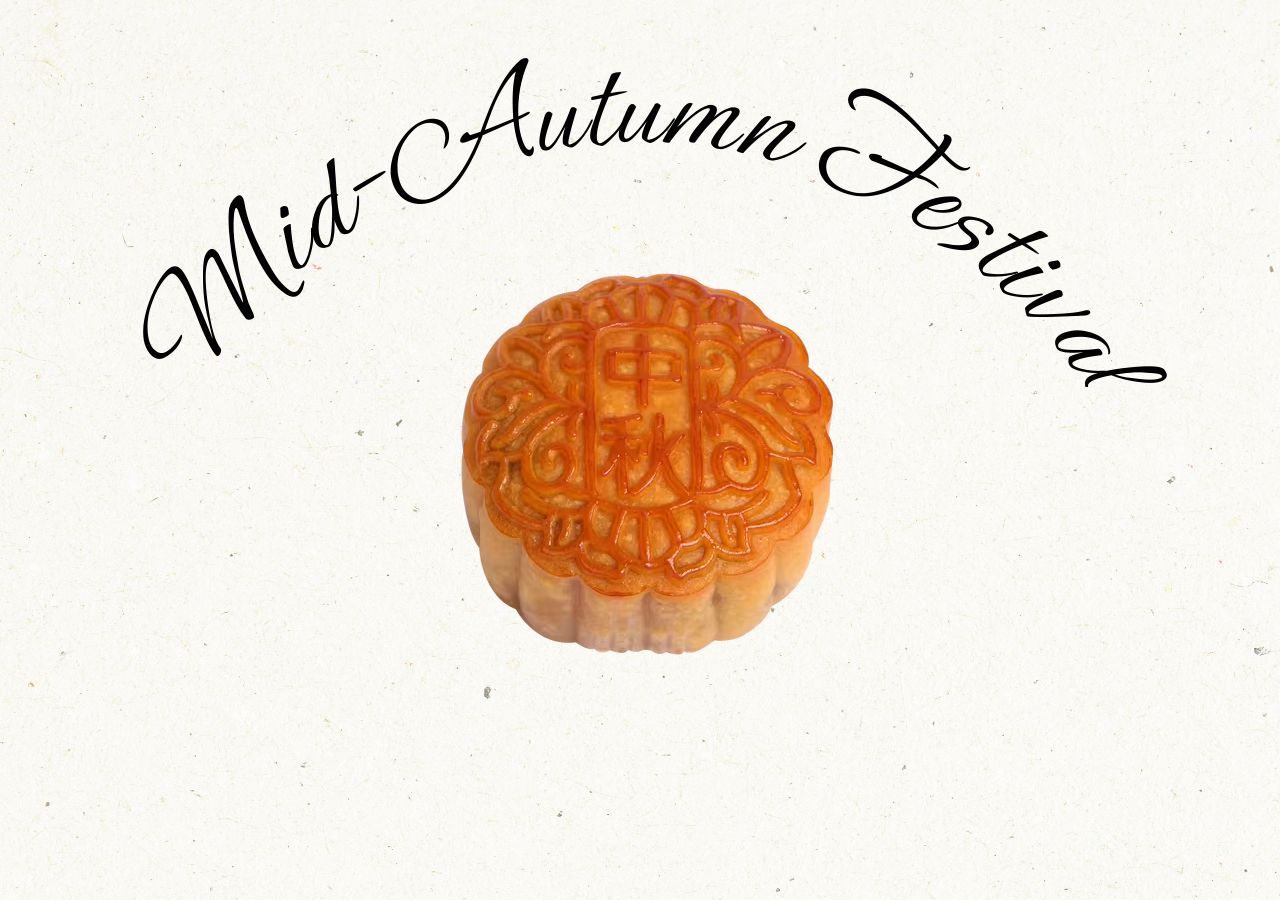
==== index.html @ de48f346 "completed layout with html css" ====
<!doctype html>
<html lang="en">
   <head>
      <meta charset="UTF-8" />
      <meta name="viewport" content="width=device-width, initial-scale=1.0" />
      <title>Project 1</title>
      <link rel="stylesheet" href="styles.css" />
      <script src="https://cdn.jsdelivr.net/npm/gsap@3.13.0/dist/gsap.min.js"></script>
      <link rel="preconnect" href="https://fonts.googleapis.com" />
      <link rel="preconnect" href="https://fonts.gstatic.com" crossorigin />
      <link
         href="https://fonts.googleapis.com/css2?family=Ephesis&display=swap"
         rel="stylesheet" />
   </head>
   <body>
      <div class="landing-div">
         <svg viewBox="0 0 500 150">
            <path
               id="curve"
               d="M73.2,148.6c4-6.1,65.5-96.8,178.6-95.6c111.3,1.2,170.8,90.3,175.1,97" />
            <text width="900">
               <textPath xlink:href="#curve">Mid-Autumn Festival</textPath>
            </text>
         </svg>
         <div>
            <a href="story.html" class="mooncake-div">
               <img id="mooncake" src="images/mooncake.avif" />
            </a>
         </div>
      </div>
      <script src="https://cdn.jsdelivr.net/npm/gsap@3.14.1/dist/gsap.min.js"></script>
      <script src="script.js"></script>
   </body>
</html>
---- styles.css ----
path {
   fill: transparent;
}

text {
   font-size: 55px;
   font-family: "Ephesis", cursive;
   font-weight: 500;
   font-style: normal;
}

body {
   font-family: "Short Stack", cursive;
   background-image: url(images/bg.jpg);
}

.landing-div {
   display: flex;
   flex-direction: column;
   align-items: center;
   gap: 0px;
}

.mooncake-div {
   display: flex;
   flex-direction: column;
   align-items: center;
}

#mooncake {
   position: fixed;
   top: 250px;
}

#mooncake:hover {
   transform: translateY(-9px) scale(1.1);
}

/* general page setup */
.story-div {
   display: flex;
   flex-direction: row;
}

/* includes side bar */
.page-div {
   display: flex;
   flex-direction: row;

   width: 100vw;
   height: 100vh;
}

/* just page content */
.page {
   display: flex;
   flex-direction: column;
   align-items: center;
   justify-content: center;

   width: 100vw;
   height: 100vh;

   font-size: 25px;
}

.page p {
   width: 1000px;
   text-align: center;
}
.desktop-scroll {
   background-color: aqua;
   width: 150px;
   height: 100%;
}

.mobile-click {
   background-color: rgb(180, 56, 56);
   display: none;
   width: 50px;
   height: 100%;
}

/* page 1 */
.sun-grid {
   display: grid;
   grid-template-columns: repeat(5, auto);
}

.sun-grid img {
   width: 200px;
}

/* page 2 */
.elixir img {
   width: 400px;
}

/* page 3 */
.change img {
   width: 400px;
}

/* page 4 */
.moon img {
   width: 400px;
}
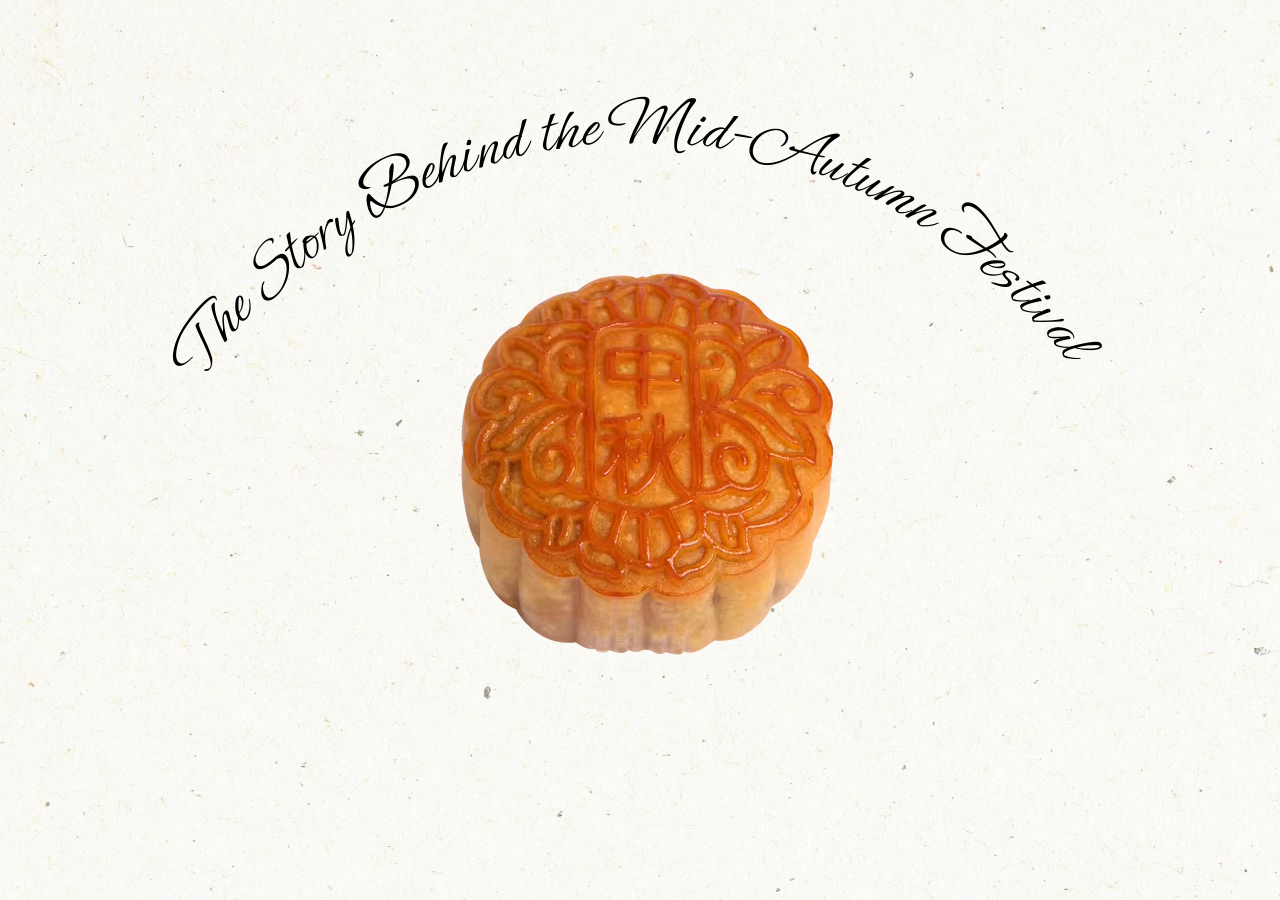
==== commit b7f73e7d: "complete project 1" ====
--- a/index.html
+++ b/index.html
@@ -19,7 +19,9 @@
                id="curve"
                d="M73.2,148.6c4-6.1,65.5-96.8,178.6-95.6c111.3,1.2,170.8,90.3,175.1,97" />
             <text width="900">
-               <textPath xlink:href="#curve">Mid-Autumn Festival</textPath>
+               <textPath xlink:href="#curve">
+                  The Story Behind the Mid-Autumn Festival
+               </textPath>
             </text>
          </svg>
          <div>
--- a/styles.css
+++ b/styles.css
@@ -3,10 +3,14 @@
 }
 
 text {
-   font-size: 55px;
+   font-size: 27px;
    font-family: "Ephesis", cursive;
    font-weight: 500;
    font-style: normal;
+}
+
+a {
+   text-decoration: none;
 }
 
 body {
@@ -30,10 +34,6 @@
 #mooncake {
    position: fixed;
    top: 250px;
-}
-
-#mooncake:hover {
-   transform: translateY(-9px) scale(1.1);
 }
 
 /* general page setup */
@@ -68,40 +68,89 @@
    width: 1000px;
    text-align: center;
 }
-.desktop-scroll {
+
+.scroll-next {
    background-color: aqua;
    width: 150px;
    height: 100%;
+   opacity: 0;
 }
 
-.mobile-click {
+.scroll-back {
    background-color: rgb(180, 56, 56);
-   display: none;
-   width: 50px;
+   width: 150px;
    height: 100%;
+   opacity: 0;
 }
 
 /* page 1 */
+
 .sun-grid {
    display: grid;
    grid-template-columns: repeat(5, auto);
 }
 
 .sun-grid img {
-   width: 200px;
+   width: 100%;
+   height: 100%;
+   max-width: 200px;
 }
 
 /* page 2 */
 .elixir img {
-   width: 400px;
+   width: 100%;
+   height: 100%;
+   max-width: 300px;
 }
 
 /* page 3 */
 .change img {
-   width: 400px;
+   width: 100%;
+   height: 100%;
+   max-width: 450px;
+
+   z-index: 2000;
 }
 
 /* page 4 */
 .moon img {
-   width: 400px;
+   width: 100%;
+   height: 100%;
+   max-width: 450px;
 }
+
+/* responsiveness */
+@media (max-width: 950px) {
+   .sun-grid {
+      grid-template-columns: repeat(4, auto);
+   }
+
+   .sun-grid img {
+      max-width: 150px;
+   }
+
+   .page p {
+      width: 675px;
+   }
+}
+
+@media (max-width: 600px) {
+   .page {
+      font-size: 20px;
+   }
+   .page p {
+      width: 375px;
+   }
+   .sun-grid {
+      grid-template-columns: repeat(3, auto);
+   }
+}
+
+@media (max-width: 400px) {
+   .page {
+      font-size: 20px;
+   }
+   .sun-grid {
+      grid-template-columns: repeat(2, auto);
+   }
+}
